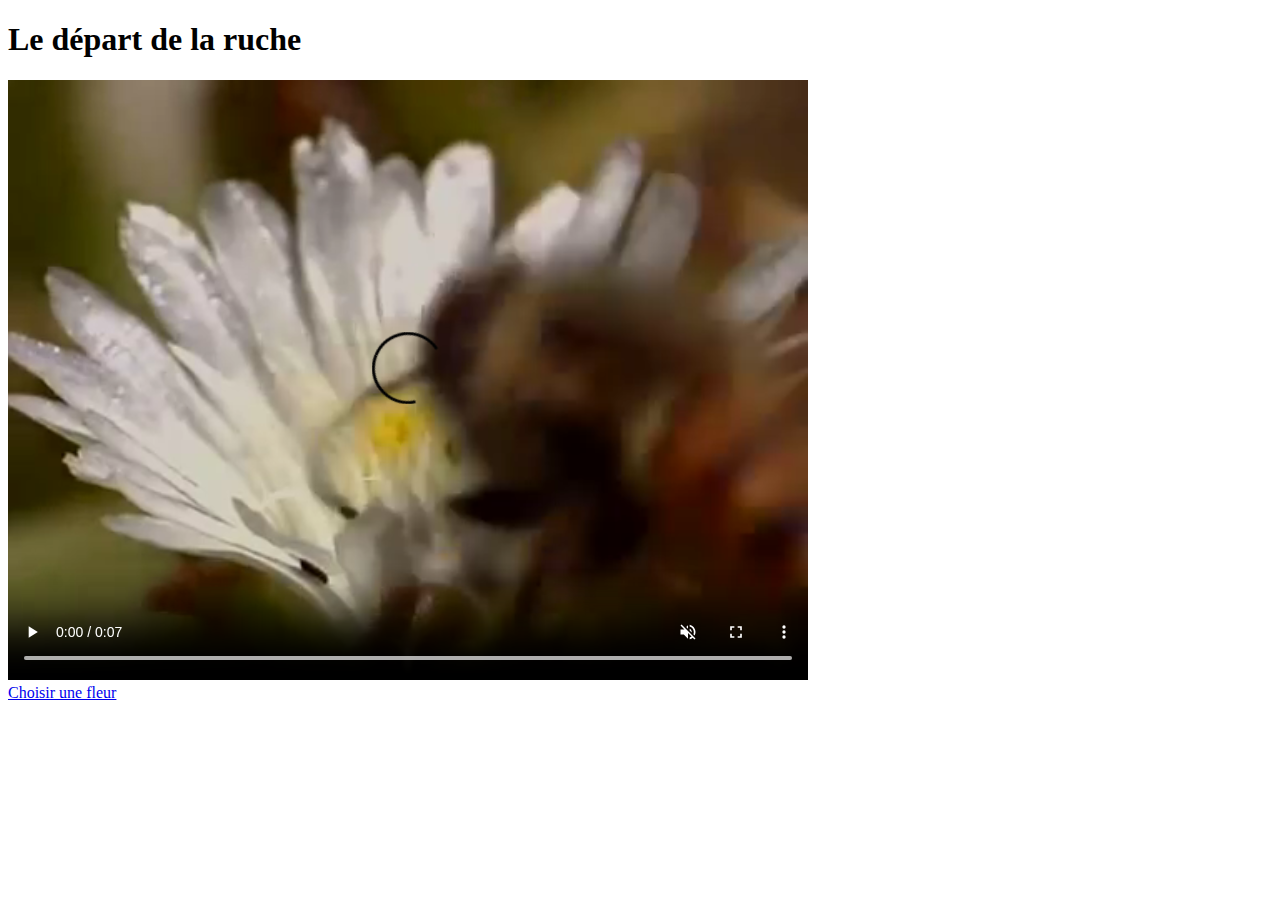
==== etape01.html @ 849a532e "bees" ====
<!DOCTYPE html>
<html lang="en" dir="ltr">
  <head>
    <meta charset="utf-8">
    <title>Départ de la ruche</title>
  </head>
  <body>
    <h1>Le départ de la ruche</h1>
    <video controls
    loop
       muted
       src="videos/bee-video01.mp4"
       width="800"
       height="600">
    Sorry, your browser doesn't support embedded videos.
    </video>

    <footer><a href="https://www.youtube.com/watch?v=Z_4TlZCvYL4"></a> </footer>

    <a href="etape02.html">Choisir une fleur</a>

  </body>
</html>
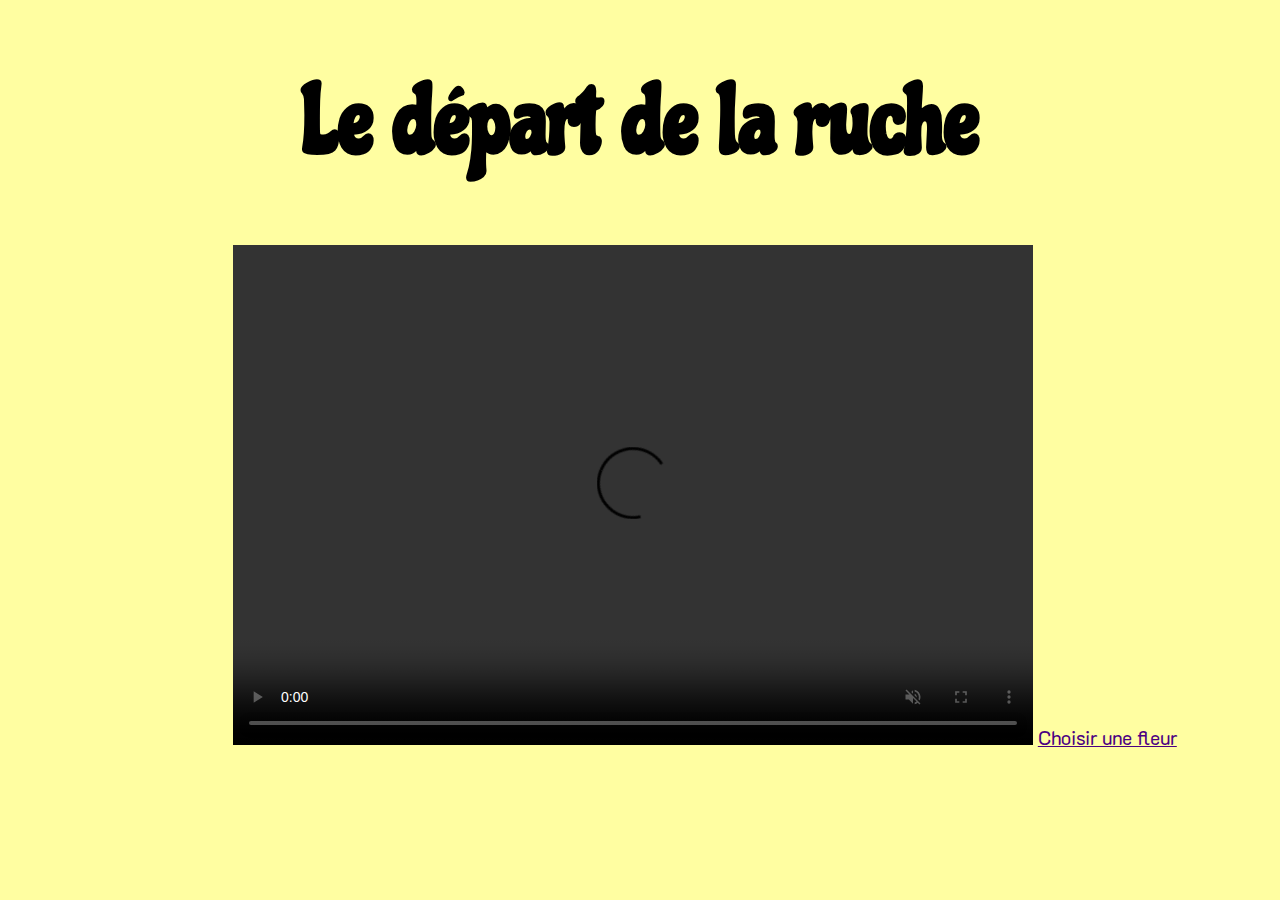
==== commit cdf66bca: "Site commencé Intro casi fini etapes en cours" ====
--- a/etape01.html
+++ b/etape01.html
@@ -3,19 +3,25 @@
   <head>
     <meta charset="utf-8">
     <title>Départ de la ruche</title>
+    <link rel="stylesheet" href="styles/main.css">
+
   </head>
   <body>
     <h1>Le départ de la ruche</h1>
+
+
+
+
     <video controls
     loop
        muted
-       src="videos/bee-video01.mp4"
+       src="videos/etape01.mp4"
        width="800"
-       height="600">
+       height="500">
     Sorry, your browser doesn't support embedded videos.
     </video>
 
-    <footer><a href="https://www.youtube.com/watch?v=Z_4TlZCvYL4"></a> </footer>
+
 
     <a href="etape02.html">Choisir une fleur</a>
 
--- a/styles/main.css
+++ b/styles/main.css
@@ -0,0 +1,84 @@
+
+@import url('https://fonts.googleapis.com/css?family=Chicle');
+@import url('https://fonts.googleapis.com/css?family=K2D');
+
+body {
+background: #FFFEA1;
+font-size: 120%;
+}
+
+h1 {
+  font-family: Chicle;
+  font-size: 5em;
+  display: flex;
+  justify-content: space-around;
+}
+
+h2 {
+  font-size: 3em;
+  display: flex;
+  justify-content: space-around;
+  font-family: Chicle;
+}
+
+h3 {
+margin-left: 70px;
+  justify-content: space-around;
+  font-family: K2D;
+}
+
+
+
+a {
+  color: rgb(75, 0, 130);
+
+  font-family: K2D;
+
+}
+
+a:hover {
+  color: rgb(250, 101, 147);
+}
+
+p {
+  display: flex;
+  margin: 100px;
+  justify-content: space-around;
+  background-color: #FDECA8;
+  font-family: K2D;
+
+
+}
+
+video {
+  margin-left: 225px;
+
+  
+}
+
+.comp-section-content{
+  display: flex;
+  justify-content: space-around;
+}
+
+
+.comp-content {
+
+  flex: 1 0 200px;
+
+}
+
+.comp-content p {
+  padding: 1em;
+}
+
+.comp-content img {
+  width: 100%;
+}
+
+.comp-content a {
+  display: block;
+  padding: 20px;
+  float: right;
+
+}
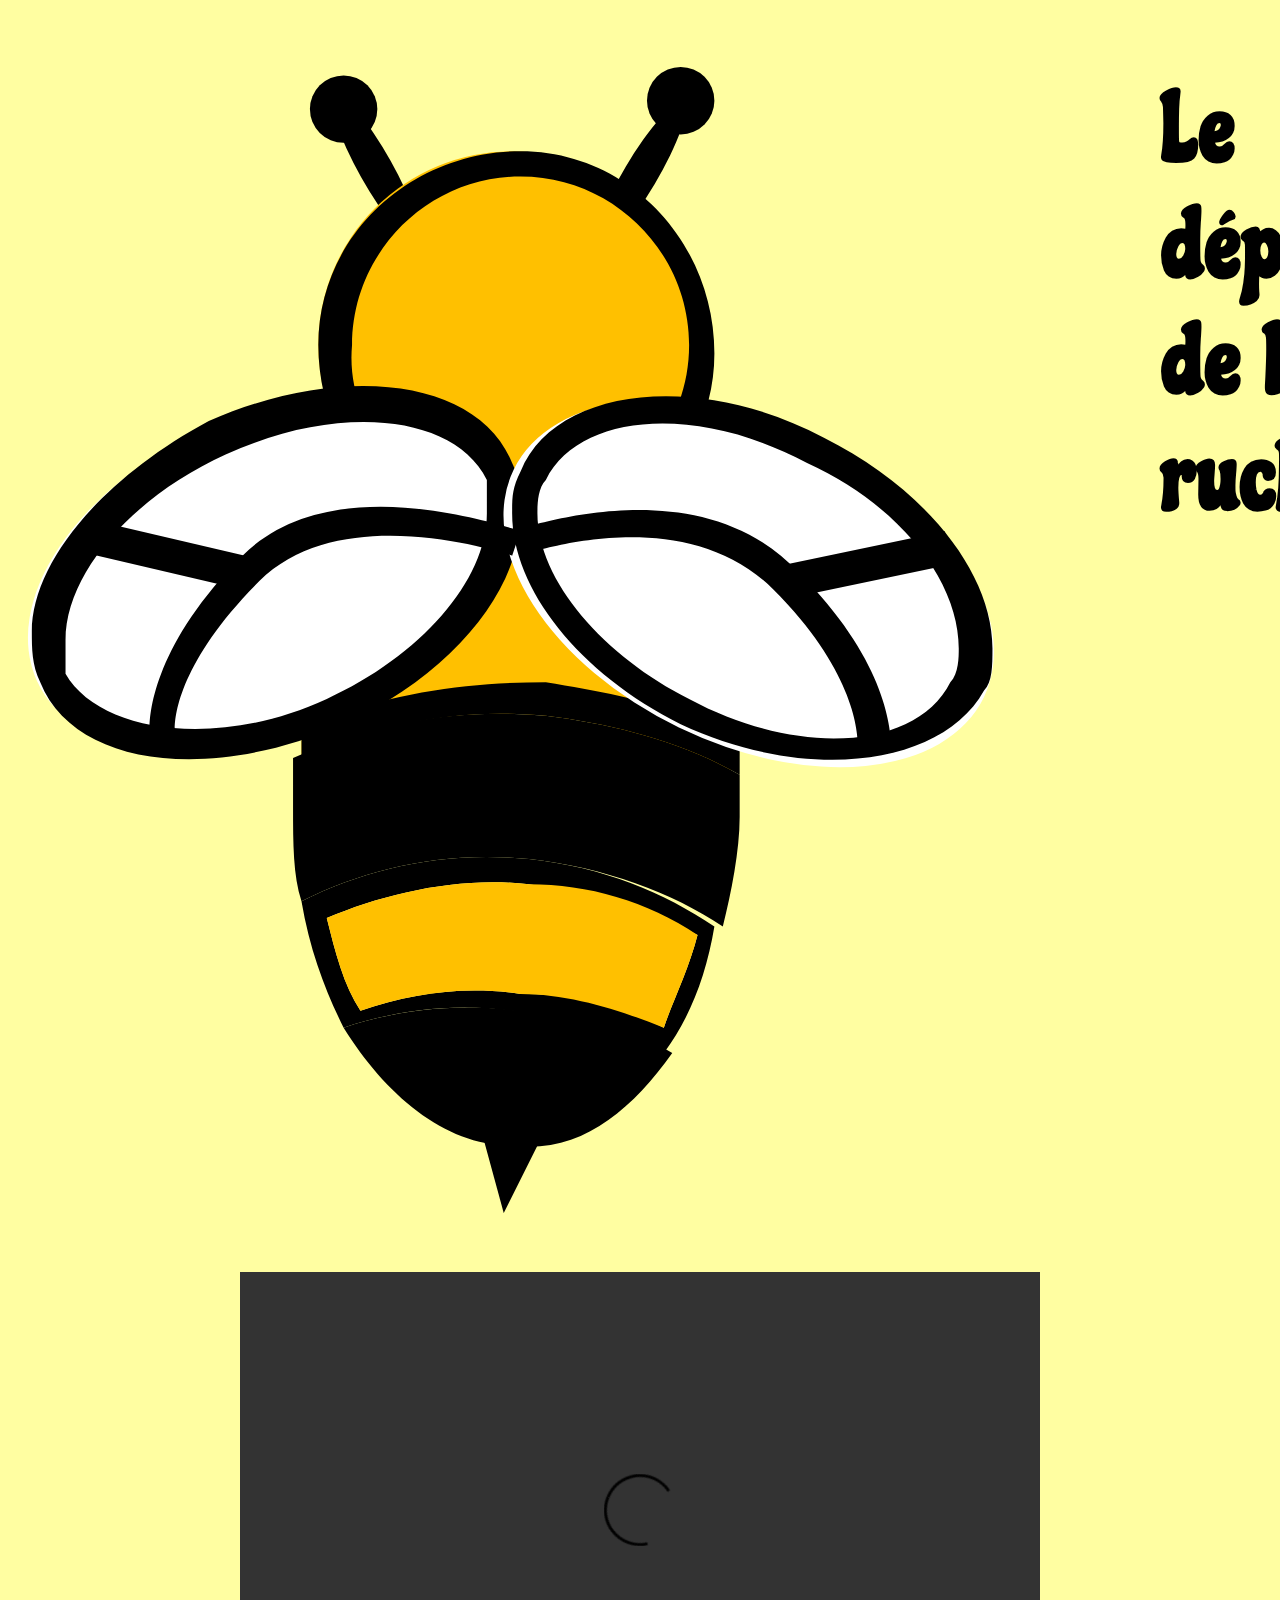
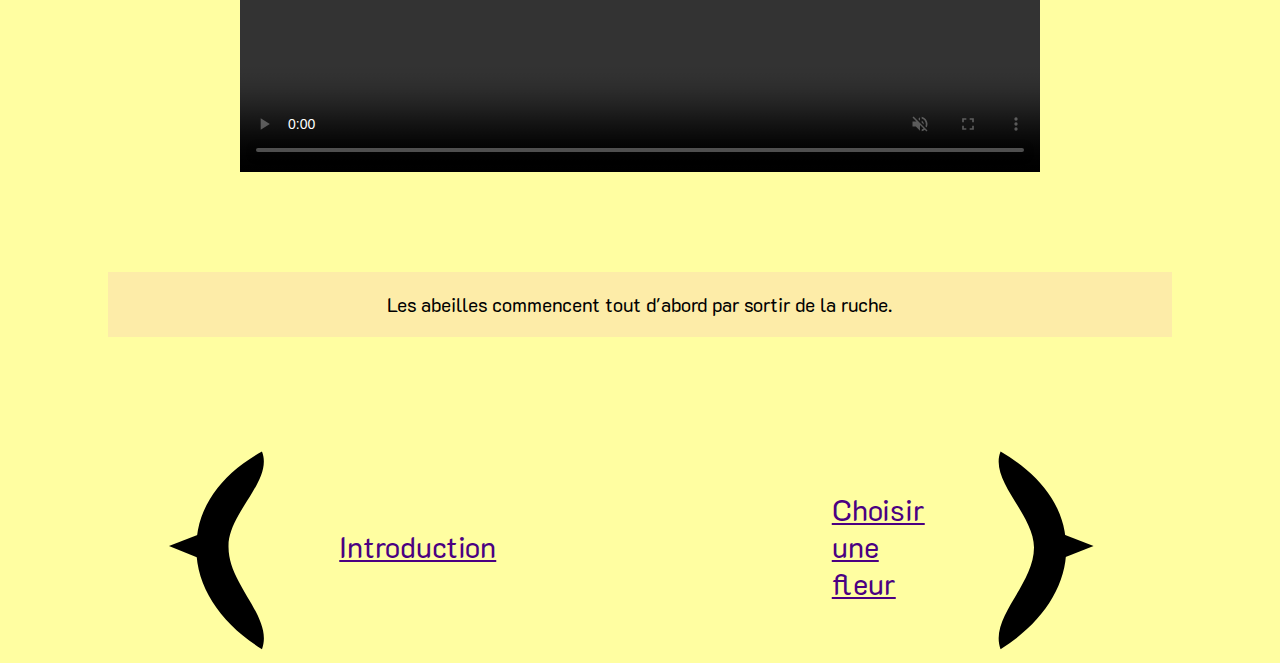
==== commit 8669f727: "Site abeille derniere version (pour le moment)" ====
--- a/etape01.html
+++ b/etape01.html
@@ -7,9 +7,14 @@
 
   </head>
   <body>
+
+
+<header>
+
+  <img src="images/logoJaune.svg" alt="logo abeille">
     <h1>Le départ de la ruche</h1>
 
-
+</header>
 
 
     <video controls
@@ -21,9 +26,35 @@
     Sorry, your browser doesn't support embedded videos.
     </video>
 
+<p>Les abeilles commencent tout d'abord par sortir de la ruche.</p>
+
+    <div class="nav">
+
+    <div class="gauche">
+
+    <img src="images/gauche.svg" alt="gauche">
+    <a href="index.html">Introduction</a>
+    </div>
 
 
-    <a href="etape02.html">Choisir une fleur</a>
 
+    <div class="droite">
+
+        <a href="etape02.html">Choisir une fleur</a>
+
+
+
+
+        <img src="images/droite.svg">
+
+
+
+
+
+        </div>
+
+
+
+        </div>
   </body>
 </html>
--- a/styles/main.css
+++ b/styles/main.css
@@ -1,6 +1,13 @@
 
 @import url('https://fonts.googleapis.com/css?family=Chicle');
 @import url('https://fonts.googleapis.com/css?family=K2D');
+
+
+header {
+  display: flex;
+  justify-content: center;
+}
+
 
 body {
 background: #FFFEA1;
@@ -12,6 +19,7 @@
   font-size: 5em;
   display: flex;
   justify-content: space-around;
+  letter-spacing: 2px;
 }
 
 h2 {
@@ -19,6 +27,7 @@
   display: flex;
   justify-content: space-around;
   font-family: Chicle;
+  letter-spacing: 1px;
 }
 
 h3 {
@@ -46,25 +55,27 @@
   justify-content: space-around;
   background-color: #FDECA8;
   font-family: K2D;
+  padding: 20px;
 
 
 }
 
-video {
-  margin-left: 225px;
 
-  
-}
 
-.comp-section-content{
-  display: flex;
-  justify-content: space-around;
+
+
+
+
+.comp-section-content {
+    display: flex;
+    justify-content: space-around;
 }
 
 
 .comp-content {
 
   flex: 1 0 200px;
+
 
 }
 
@@ -82,3 +93,45 @@
   float: right;
 
 }
+
+
+.nav {
+  display: flex;
+  justify-content: space-between;
+  justify-content: space-around;
+
+
+
+
+
+}
+
+.gauche {
+  display: flex;
+  justify-content: center;
+
+
+}
+
+.droite {
+  display: flex;
+  justify-content: space-between;
+
+}
+
+
+.droite a {
+  font-size: 1.5em;
+  margin: auto;
+}
+
+.gauche a {
+  font-size: 1.5em;
+  margin: auto;
+
+}
+
+video {
+ display: block;
+    margin-left: auto;
+    margin-right: auto }
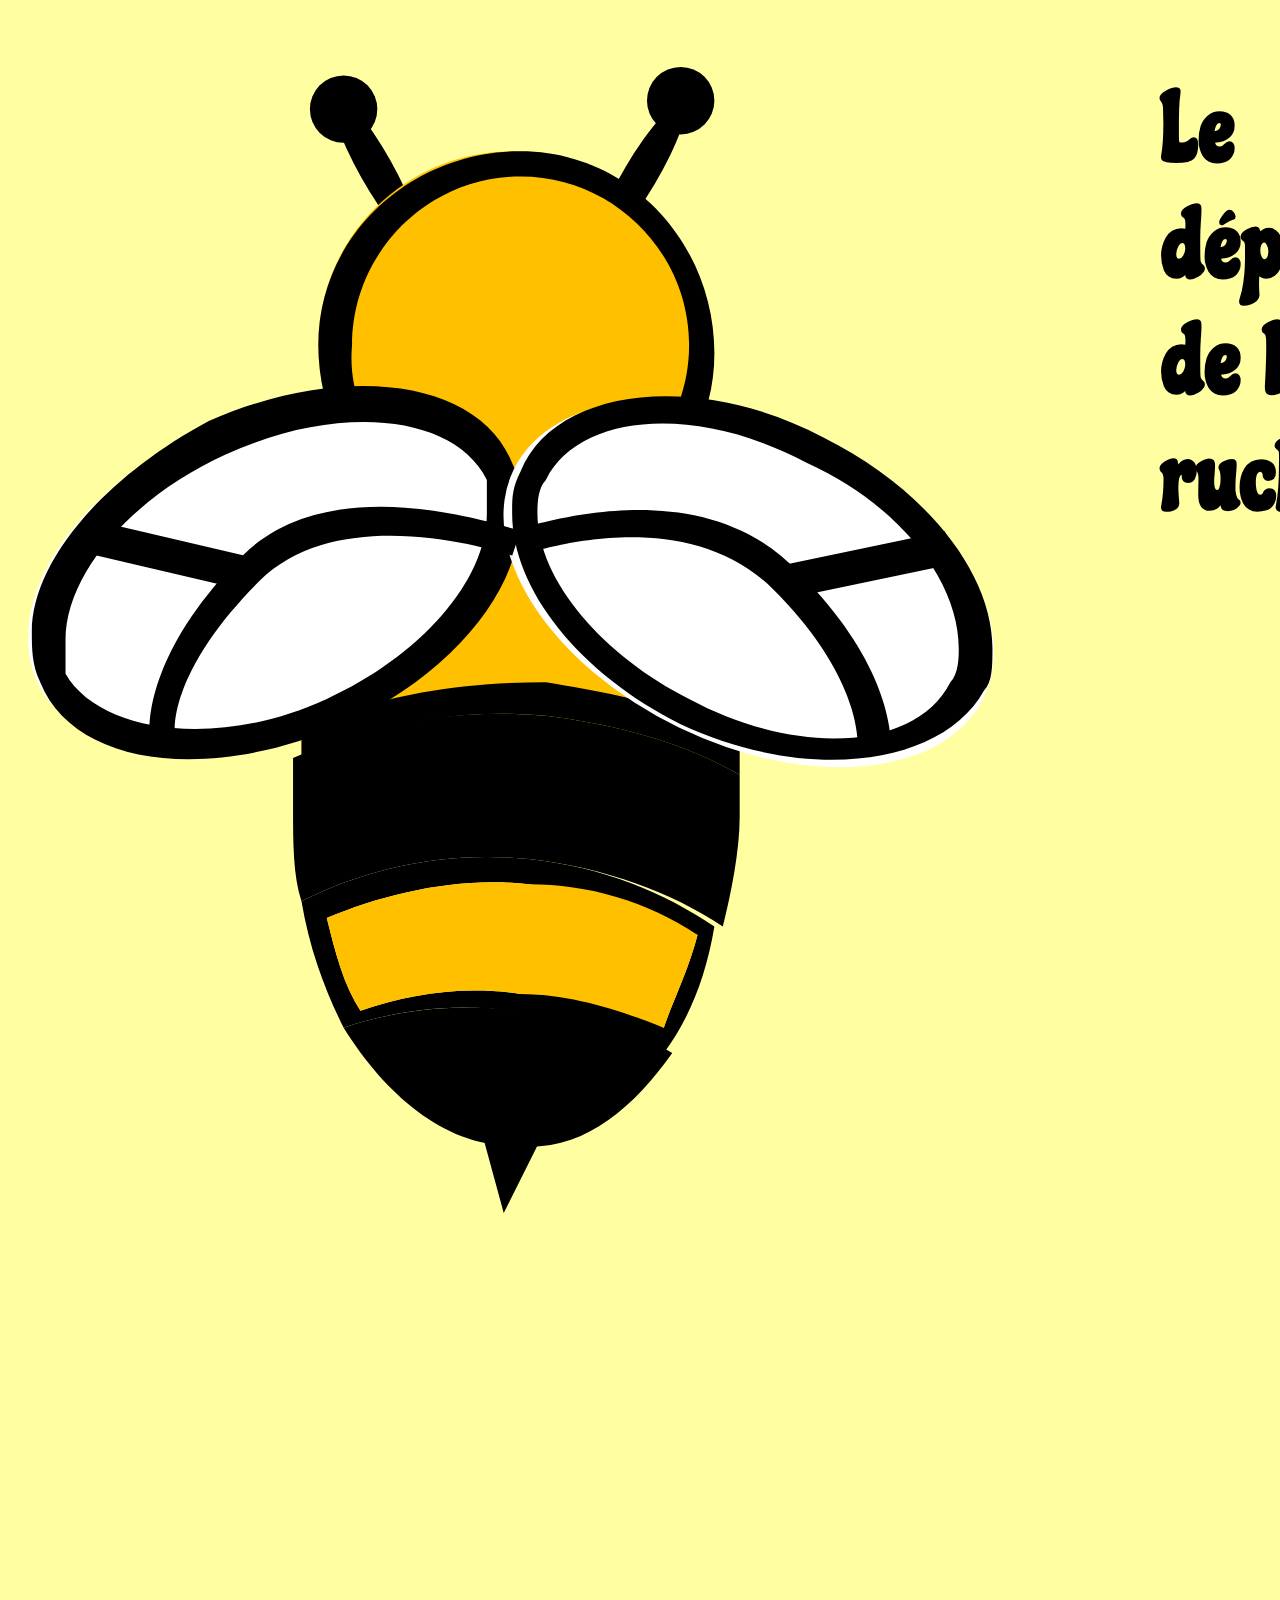
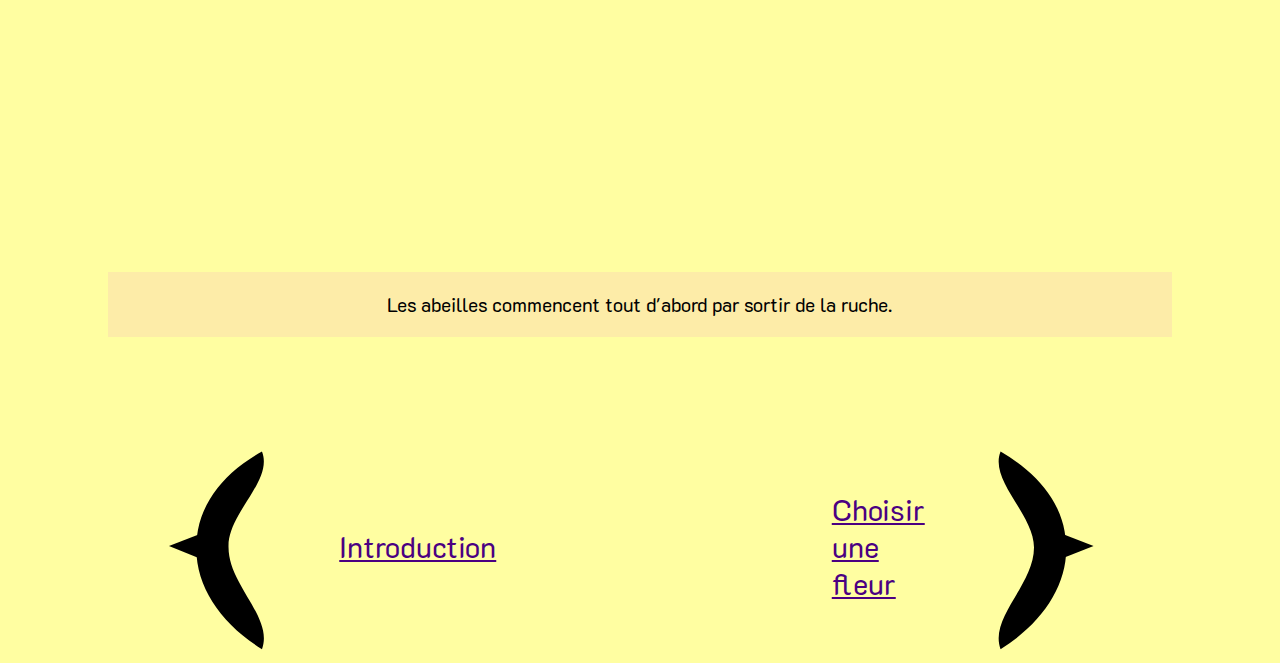
==== commit 728c98f6: "Site abeille jour du rendu" ====
--- a/etape01.html
+++ b/etape01.html
@@ -17,12 +17,15 @@
 </header>
 
 
-    <video controls
+    <video
     loop
        muted
+       autoplay
        src="videos/etape01.mp4"
        width="800"
        height="500">
+
+
     Sorry, your browser doesn't support embedded videos.
     </video>
 
